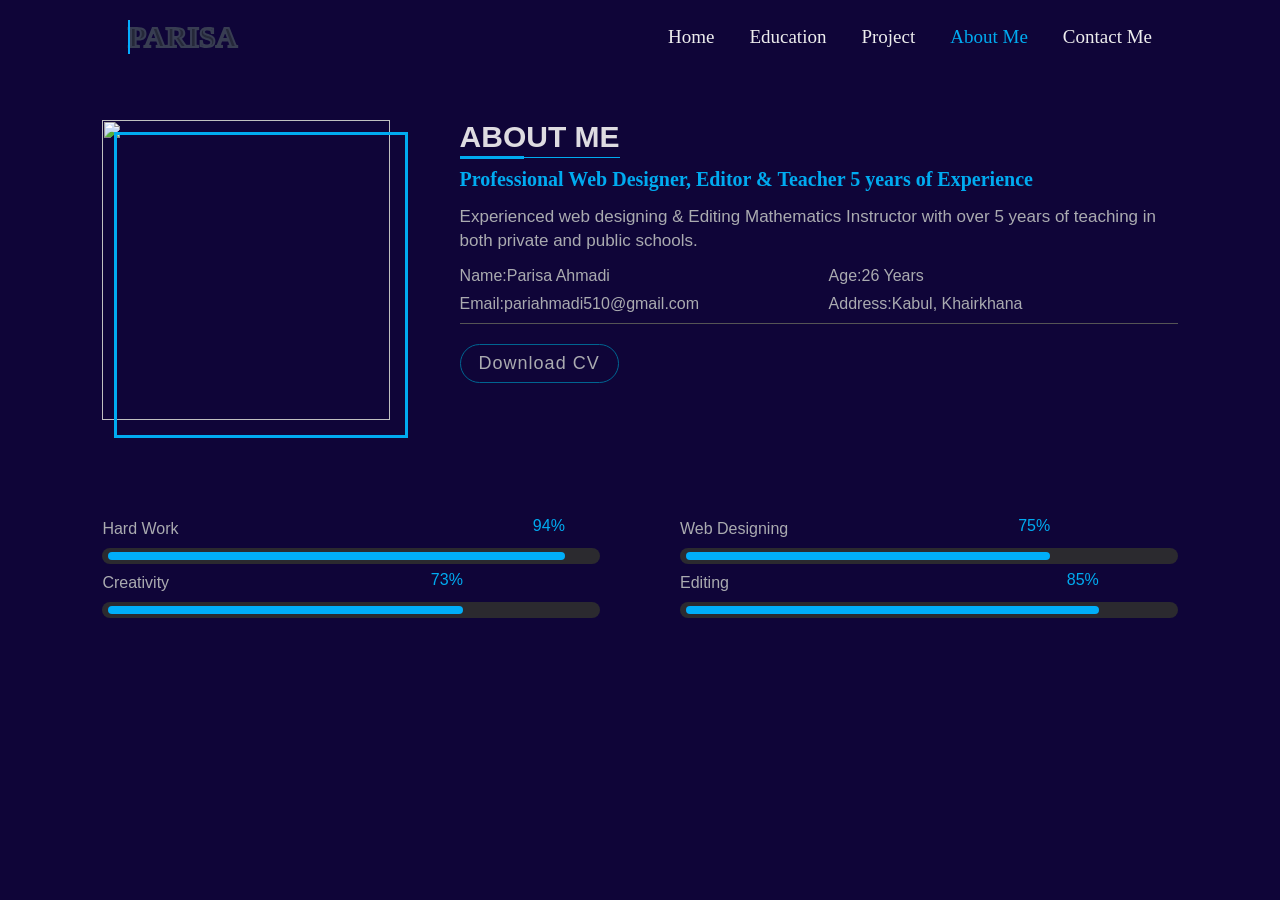
==== about-me.html @ 92839bcc "Add by Ahmadi" ====
<!DOCTYPE html>
<html>
<head>

<meta name="viewport" content="width=device-width, initial-scale=1.0">

<title>Portfolio</title>

<link rel="stylesheet" href="about-me.css">

<link rel="stylesheet"
href="https://cdnjs.cloudflare.com/ajax/libs/font-awesome/5.5.0/css/all.min.css">

</head>

<body>

<header class="header">

<h2 data-text="Parisa">Parisa</h2>

<nav class="navbar">
<a href="index.html">Home</a>
<a href="education.html">Education</a>
<a href="project.html">Project</a>
<a href="about-me.html" class="active">About Me</a>
<a href="contact-me.html">Contact Me</a>
</nav>

<div class="menu-btn">
<i class="fas fa-bars"></i>
</div>

</header>


<section class="about-container">

<div class="about-content">


<section class="imageSection">
<img src="photo/e4.jpg">
</section>


<section class="infoSection">

<h1>About Me</h1>

<h2>Professional Web Designer, Editor & Teacher 5 years of Experience</h2>

<p>
Experienced web designing & Editing Mathematics Instructor with over 5 years
of teaching in both private and public schools.
</p>

<div class="personalInfo">

<div><span>Name:</span><span>Parisa Ahmadi</span></div>
<div><span>Age:</span><span>26 Years</span></div>
<div><span>Email:</span><span>pariahmadi510@gmail.com</span></div>
<div><span>Address:</span><span>Kabul, Khairkhana</span></div>

</div>

<button>Download CV</button>

</section>



<section class="skillSection">

<div class="skill">
<div class="subject">Hard Work</div>
<div class="progress-bar">
<div class="progress-line" value="94%" style="max-width:94%"></div>
</div>
</div>

<div class="skill">
<div class="subject">Web Designing</div>
<div class="progress-bar">
<div class="progress-line" value="75%" style="max-width:75%"></div>
</div>
</div>

<div class="skill">
<div class="subject">Creativity</div>
<div class="progress-bar">
<div class="progress-line" value="73%" style="max-width:73%"></div>
</div>
</div>

<div class="skill">
<div class="subject">Editing</div>
<div class="progress-bar">
<div class="progress-line" value="85%" style="max-width:85%"></div>
</div>
</div>

</section>


</div>
</section>



<script>

let menuBtn = document.querySelector('.menu-btn');
let navbar = document.querySelector('.navbar');

menuBtn.onclick = function(){
navbar.classList.toggle("active");
}

</script>

</body>
</html>
---- about-me.css ----
@import url(https://fonts.googleapis.com/css?family=Open+Sans:300,400,600,700&lang=en);

*{
margin:0;
padding:0;
box-sizing:border-box;
font-family:'poppins',sans-serif;
}

body{
background-color:#0f0538;
color:white;
}

/* HEADER */

.header{
position:fixed;
top:0;
left:0;
width:100%;
padding:20px 10%;
display:flex;
justify-content:space-between;
align-items:center;
z-index:100;
}

.header h2{
position:relative;
font-size:30px;
color:#252839;
-webkit-text-stroke:2px #383d52;
text-transform:uppercase;
font-family:georgia;
}

.header h2::before{
content:attr(data-text);
position:absolute;
top:0;
left:0;
width:0;
height:100%;
color:#04adff;
border-right:2px solid #04adff;
overflow:hidden;
animation:animate 6s linear infinite;
}

@keyframes animate{
0%,10%,100%{width:0;}
70%{width:100%;}
}

/* NAVBAR */

.navbar{
display:flex;
}

.navbar a{
font-size:19px;
color:#ededed;
text-decoration:none;
margin-left:35px;
transition:.3s;
font-family:georgia;
}

.navbar a:hover,
.navbar a.active{
color:#00abf0;
}

/* MENU BUTTON */

.menu-btn{
display:none;
font-size:26px;
color:white;
cursor:pointer;
}

/* ABOUT */

.about-container{
width:100%;
padding:120px 8% 50px;
}

.about-content{
display:grid;
grid-template-columns:2fr 5fr;
grid-gap:70px;
grid-template-areas:
'imagesect infosect'
'skillsect skillsect';
}

.imageSection{grid-area:imagesect;}
.infoSection{grid-area:infosect;}
.skillSection{grid-area:skillsect;}

.imageSection{
position:relative;
height:300px;
}

.imageSection img{
width:100%;
height:100%;
object-fit:cover;
}

.imageSection::after{
content:'';
position:absolute;
width:100%;
height:100%;
outline:3px solid #00abf0;
top:15px;
left:15px;
}

/* TITLE */

.infoSection h1{
color:#dedce1;
font-size:30px;
text-transform:uppercase;
display:inline-block;
position:relative;
}

.infoSection h1::before{
content:'';
position:absolute;
width:100%;
height:1px;
top:110%;
background:#00abf0;
}

.infoSection h1::after{
content:'';
position:absolute;
width:40%;
height:3px;
top:calc(110% - 1px);
left:0;
background:#00abf0;
}

.infoSection h2{
color:#00abf0;
font-size:20px;
padding:14px 0;
font-family:georgia;
}

.infoSection p{
color:#aaabb0;
font-size:17px;
line-height:1.4;
}

.personalInfo{
display:grid;
grid-template-columns:1fr 1fr;
grid-gap:10px 20px;
margin-top:14px;
padding-bottom:10px;
border-bottom:1px solid #555;
}

.personalInfo span{
color:#aaabb0;
}

.infoSection button{
	min-width: 150px;
	padding:8px 18px;
	border:1px solid #006591;
	border-radius: 25px;
	font-size: 18px;
	background-color: #0f0538;
	color: #aaabb0;
	letter-spacing: 1px;
	cursor: pointer;
	transition: all 0.4s;
	margin-top: 20px;

}
.infoSection button:hover{
	color: #00aaf2;
	border-color: #00aaf2;
}
/* SKILLS */

.skillSection{
margin-top:30px;
display:grid;
grid-template-columns:1fr 1fr;
grid-gap:10px 80px;
}

.subject{
color:#aaabb0;
padding-bottom:10px;
}

.progress-bar{
width:100%;
height:16px;
background:#2b2a2f;
padding:4px 6px;
border-radius:15px;
}

.progress-line{
height:100%;
background:#00aef9;
border-radius:15px;
position:relative;
}

.progress-line::after{
content:attr(value);
position:absolute;
top:-35px;
right:0;
color:#00abf0;
}

/* MOBILE */

@media(max-width:768px){

.menu-btn{
display:block;
}

.navbar{
position:absolute;
top:100%;
left:0;
width:100%;
background:#081b29;
flex-direction:column;
display:none;
}

.navbar.active{
display:flex;
}

.navbar a{
margin:12px 0;
text-align:center;
font-size:18px;
}

.about-content{
grid-template-columns:1fr;
grid-template-areas:
'imagesect'
'infosect'
'skillsect';
grid-gap:40px;
}

.skillSection{
grid-template-columns:1fr;
}

}
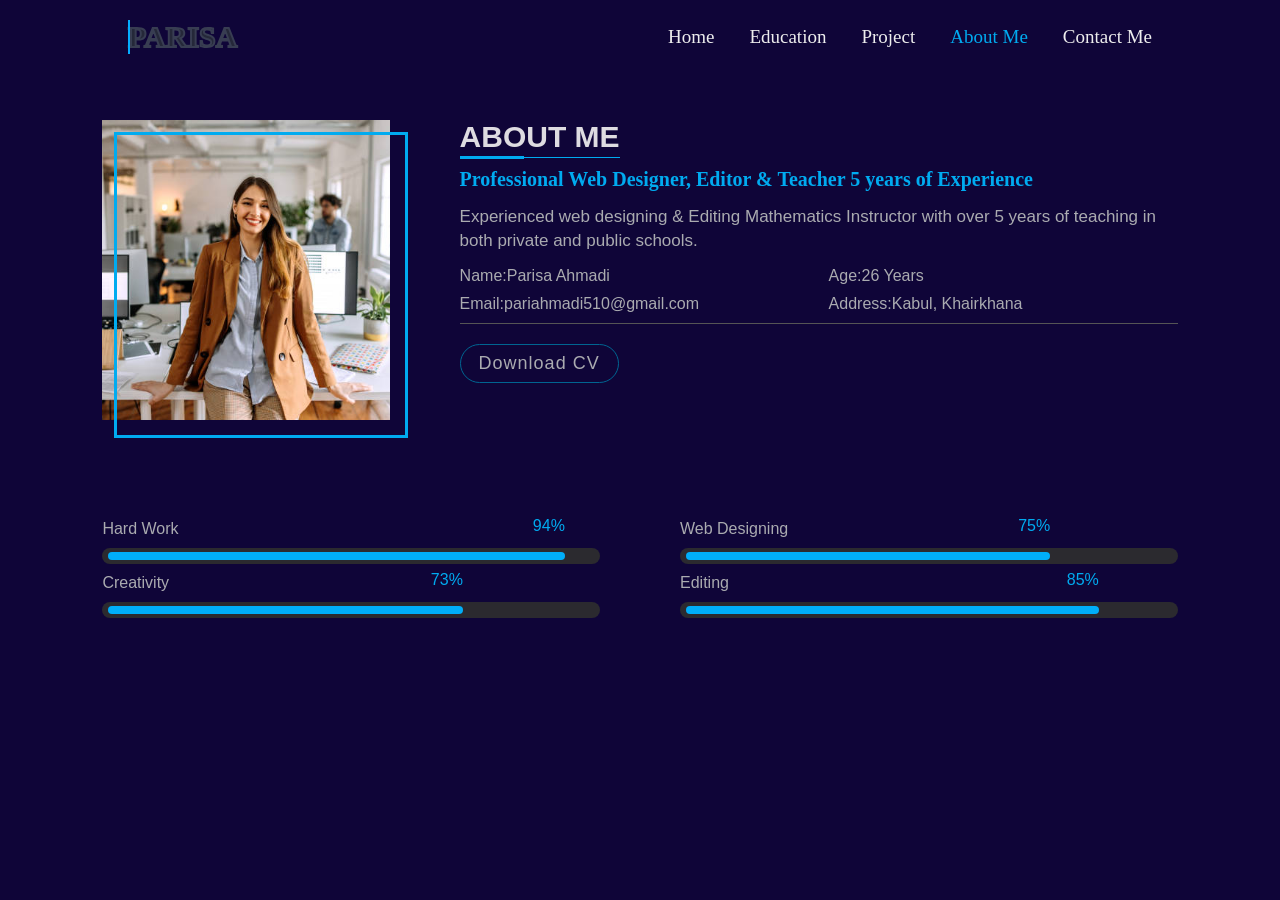
==== commit 37adb81e: "Add by Ahmadi" ====
--- a/about-me.html
+++ b/about-me.html
@@ -40,7 +40,7 @@
 
 
 <section class="imageSection">
-<img src="photo/e4.jpg">
+<img src="Photo/e4.jpg">
 </section>
 
 
@@ -120,4 +120,4 @@
 </script>
 
 </body>
-</html>+</html>
